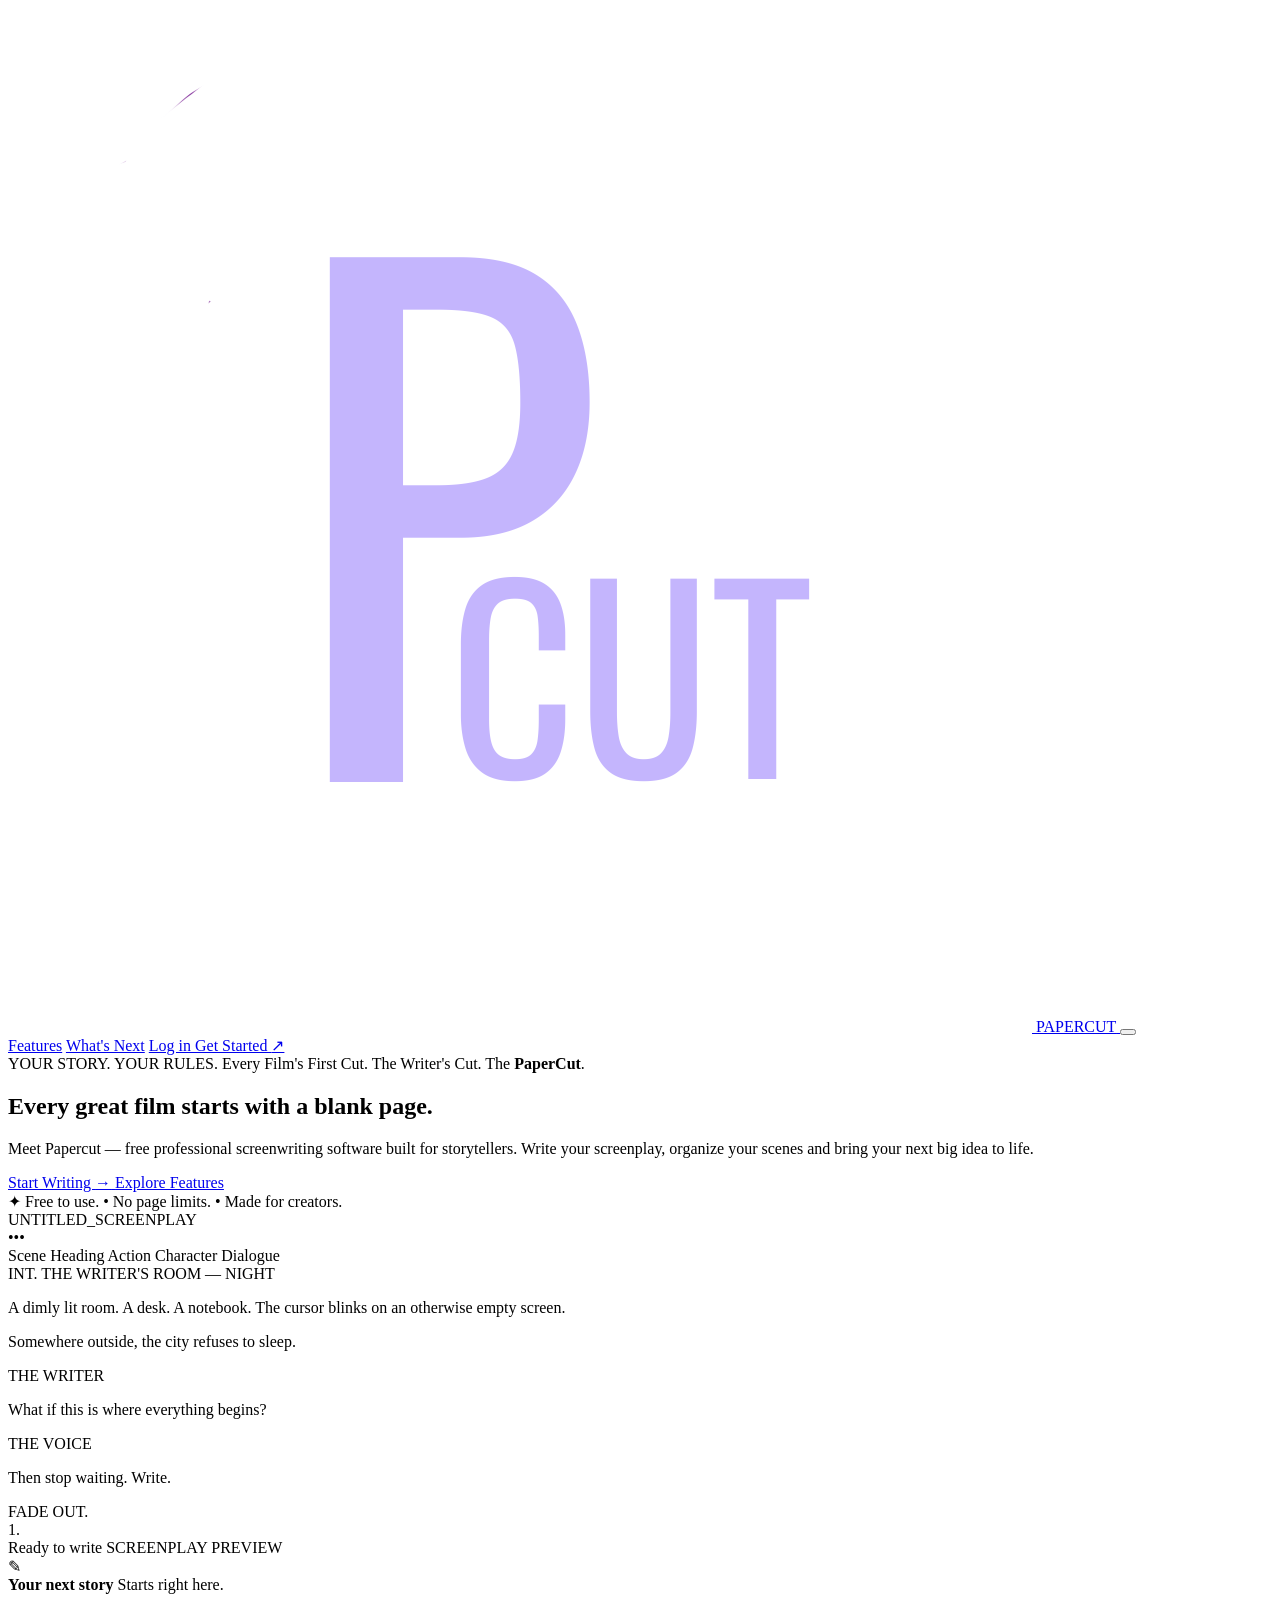
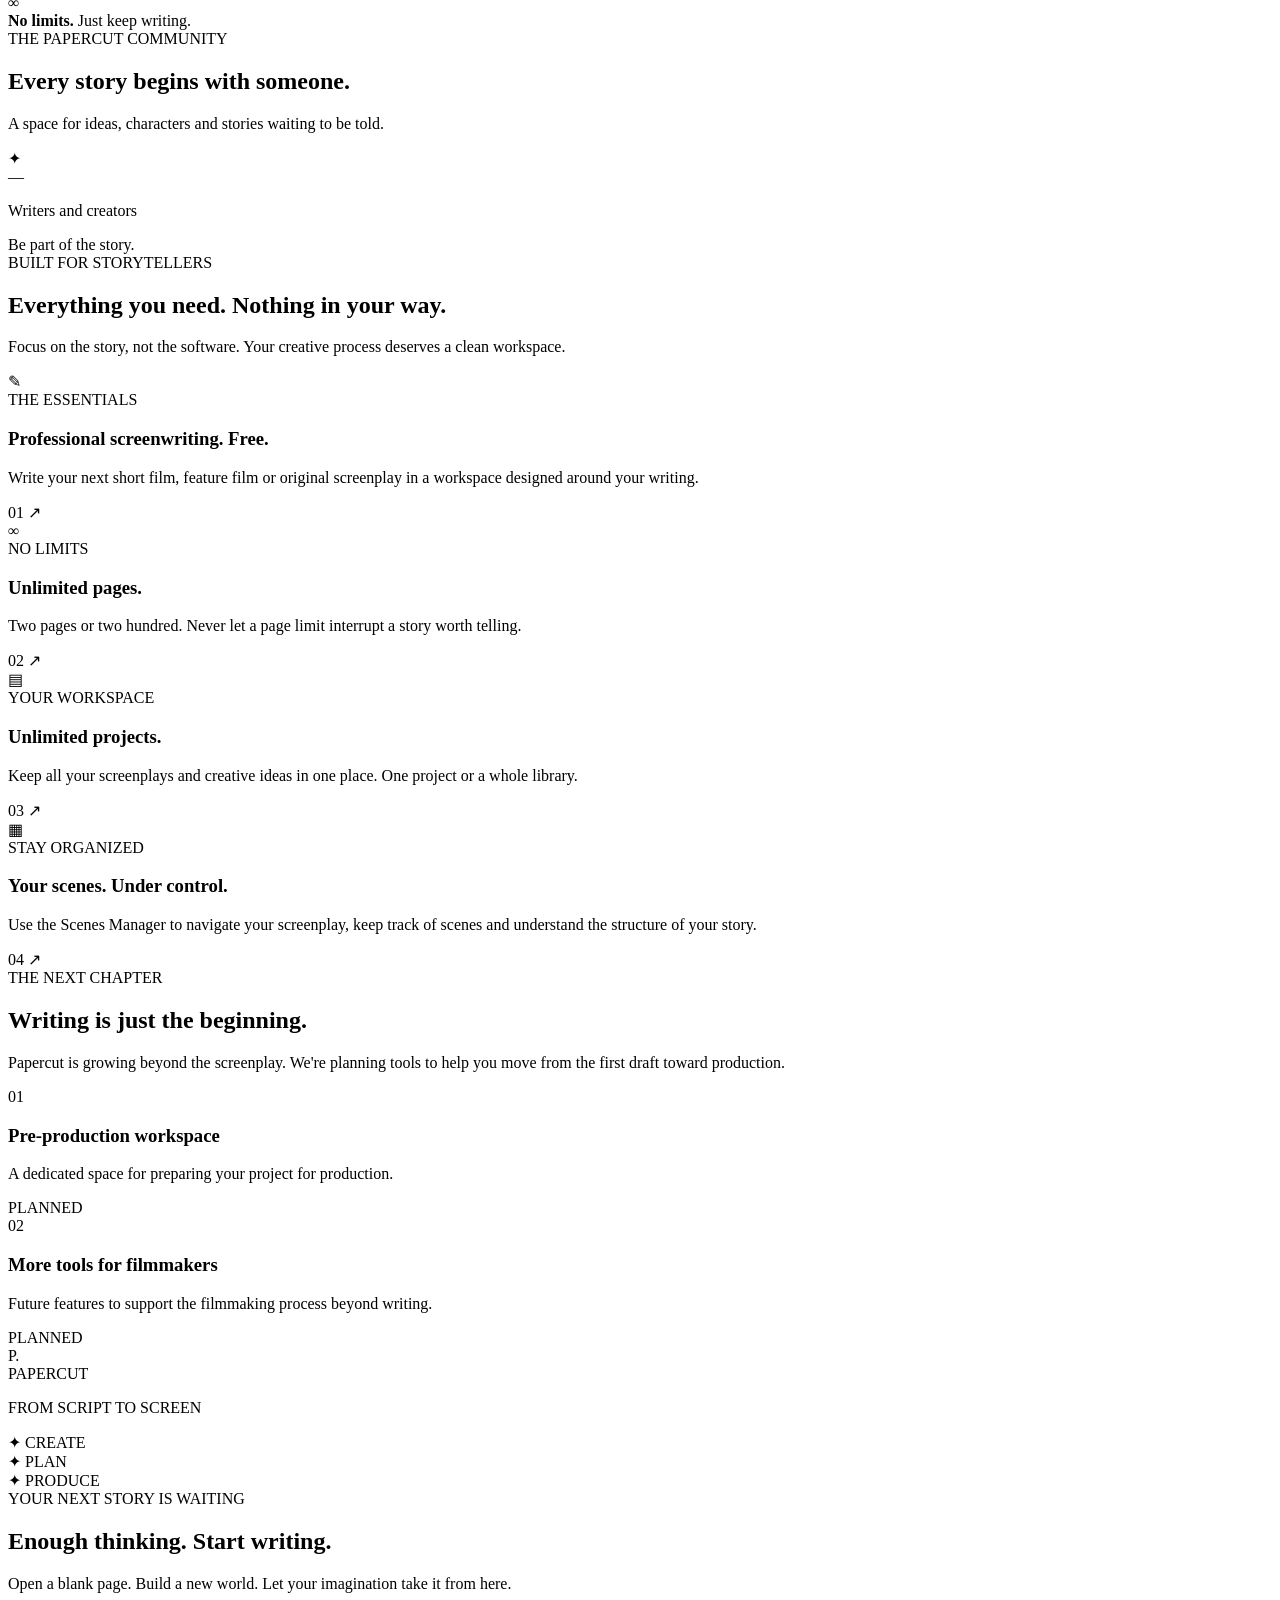
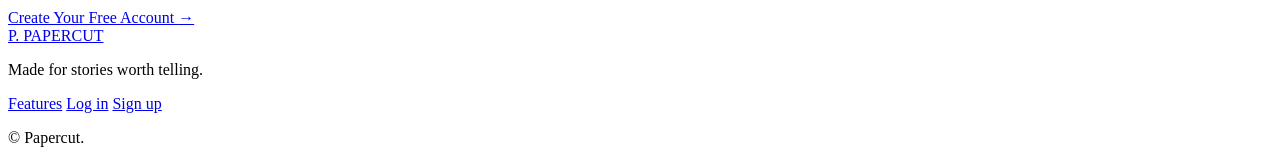
==== index.html @ b3c69310 "Add files via upload" ====
<!DOCTYPE html>
<html lang="en">
<head>
    <meta charset="UTF-8">
    <meta name="viewport" content="width=device-width, initial-scale=1.0">

    <meta name="theme-color" content="#111117">
    <meta name="description"
          content="Papercut is free professional screenwriting software. Write unlimited pages, manage unlimited projects and organize your scenes.">

    <title>PaperCut — Your Story Starts Here</title>

    <link rel="preconnect" href="https://fonts.googleapis.com">
    <link rel="preconnect" href="https://fonts.gstatic.com" crossorigin>
    <link rel="shortcut icon" href="favicon.ico" type="image/x-icon">

    <link href="https://fonts.googleapis.com/css2?family=DM+Sans:wght@400;500;600;700&family=Manrope:wght@400;500;600;700;800&family=Oswald:wght@400;500;600;700&display=swap"
          rel="stylesheet">

    <link rel="stylesheet" href="/papercut/static/style.css">

    <script type="module" src="/papercut/static/js/script.js"></script>
</head>

<body>

    <!-- NAVBAR -->
    <header class="navbar">
        <div class="nav-container">

            <a href="#home" class="brand">
                <!-- LOGO PLACEHOLDER -->
                <span class="brand-logo">
                    <!-- Add your logo here -->
                    <span class="logo-placeholder"><img src="PaperCut.png" alt=""></span>
                </span>

                <span class="brand-name">PAPERCUT</span>
            </a>

            <button class="menu-toggle"
                    id="menuToggle"
                    aria-label="Toggle navigation"
                    aria-expanded="false">
                <span></span>
                <span></span>
                <span></span>
            </button>

            <nav class="nav-links" id="navLinks">
                <a href="#features">Features</a>
                <a href="#upcoming">What's Next</a>

                <a href="/papercut/login.html" class="nav-login">
                    Log in
                </a>

                <a href="/papercut/signup.html" class="btn btn-small btn-primary">
                    Get Started <span>↗</span>
                </a>
            </nav>

        </div>
    </header>


    <main>

        <!-- HERO SECTION -->
        <section class="hero section-container" id="home">

            <div class="hero-content">

                <div class="eyebrow">
                    <span class="status-dot"></span>
                    YOUR STORY. YOUR RULES.
                    <span class="status-dot"></span>
                    Every Film's First Cut. The Writer's Cut. The <b>PaperCut</b>.
                </div>

                <h1>
                    Every great film
                    starts with a
                    <span class="gradient-text">blank page.</span>
                </h1>

                <p class="hero-description">
                    Meet Papercut — free professional screenwriting
                    software built for storytellers. Write your
                    screenplay, organize your scenes and bring your
                    next big idea to life.
                </p>

                <div class="hero-actions">
                    <a href="/papercut/signup.html" class="btn btn-primary btn-large">
                        Start Writing <span>→</span>
                    </a>

                    <a href="#features" class="btn btn-secondary btn-large">
                        Explore Features
                    </a>
                </div>

                <div class="hero-trust">
                    <span class="trust-icon">✦</span>
                    <span>Free to use.</span>
                    <span class="trust-separator">•</span>
                    <span>No page limits.</span>
                    <span class="trust-separator">•</span>
                    <span>Made for creators.</span>
                </div>

            </div>


            <!-- SCREENPLAY PREVIEW -->
            <div class="hero-visual">

                <div class="visual-glow"></div>

                <div class="editor-window">

                    <div class="window-header">
                        <div class="window-controls">
                            <span></span>
                            <span></span>
                            <span></span>
                        </div>

                        <div class="window-title">
                            UNTITLED_SCREENPLAY
                        </div>

                        <div class="window-menu">•••</div>
                    </div>


                    <div class="editor-toolbar">
                        <span class="toolbar-active">Scene Heading</span>
                        <span>Action</span>
                        <span>Character</span>
                        <span>Dialogue</span>
                    </div>


                    <div class="script-page">

                        <div class="script-scene">
                            INT. THE WRITER'S ROOM — NIGHT
                        </div>

                        <p class="script-action">
                            A dimly lit room. A desk. A notebook.
                            The cursor blinks on an otherwise empty
                            screen.
                        </p>

                        <p class="script-action">
                            Somewhere outside, the city refuses to
                            sleep.
                        </p>

                        <div class="script-character">
                            THE WRITER
                        </div>

                        <p class="script-dialogue">
                            What if this is where everything begins?
                        </p>

                        <div class="script-character">
                            THE VOICE
                        </div>

                        <p class="script-dialogue">
                            Then stop waiting. Write.
                        </p>

                        <div class="script-transition">
                            FADE OUT.
                        </div>

                        <div class="page-number">1.</div>

                    </div>


                    <div class="editor-footer">
                        <span><span class="live-dot"></span> Ready to write</span>
                        <span>SCREENPLAY PREVIEW</span>
                    </div>

                </div>


                <div class="floating-note note-top">
                    <span class="note-icon">✎</span>
                    <div>
                        <strong>Your next story</strong>
                        <span>Starts right here.</span>
                    </div>
                </div>

                <div class="floating-note note-bottom">
                    <span class="note-icon">∞</span>
                    <div>
                        <strong>No limits.</strong>
                        <span>Just keep writing.</span>
                    </div>
                </div>

            </div>

        </section>


        <!-- COMMUNITY / USER COUNT -->
        <section class="community-section">
            <div class="section-container community-inner">

                <div class="community-copy">
                    <span class="section-kicker">THE PAPERCUT COMMUNITY</span>
                    <h2>Every story begins with someone.</h2>
                    <p>
                        A space for ideas, characters and stories
                        waiting to be told.
                    </p>
                </div>

                <div class="community-counter">
                    <span class="counter-symbol">✦</span>

                    <div>
                        <div class="counter-number" id="userCount">
                            <span class="counter-placeholder" id="user-count">—</span>
                        </div>

                        <p id="counterLabel">
                            Writers and creators
                        </p>

                        <span class="counter-caption" id="counterCaption">
                            Be part of the story.
                        </span>
                    </div>
                </div>

            </div>
        </section>


        <!-- FEATURES -->
        <section class="features-section section-container" id="features">

            <div class="section-heading">
                <span class="section-kicker">BUILT FOR STORYTELLERS</span>

                <h2>
                    Everything you need.
                    <span class="muted-heading">Nothing in your way.</span>
                </h2>

                <p>
                    Focus on the story, not the software.
                    Your creative process deserves a clean workspace.
                </p>
            </div>


            <div class="features-grid">

                <!-- FEATURE 1 -->
                <article class="feature-card feature-card-large">

                    <div class="feature-icon">✎</div>

                    <span class="feature-tag">THE ESSENTIALS</span>

                    <h3>Professional screenwriting. Free.</h3>

                    <p>
                        Write your next short film, feature film
                        or original screenplay in a workspace
                        designed around your writing.
                    </p>

                    <div class="feature-bottom">
                        <span>01</span>
                        <span class="feature-arrow">↗</span>
                    </div>

                </article>


                <!-- FEATURE 2 -->
                <article class="feature-card">

                    <div class="feature-icon">∞</div>

                    <span class="feature-tag">NO LIMITS</span>

                    <h3>Unlimited pages.</h3>

                    <p>
                        Two pages or two hundred. Never let a page
                        limit interrupt a story worth telling.
                    </p>

                    <div class="feature-bottom">
                        <span>02</span>
                        <span class="feature-arrow">↗</span>
                    </div>

                </article>


                <!-- FEATURE 3 -->
                <article class="feature-card">

                    <div class="feature-icon">▤</div>

                    <span class="feature-tag">YOUR WORKSPACE</span>

                    <h3>Unlimited projects.</h3>

                    <p>
                        Keep all your screenplays and creative ideas
                        in one place. One project or a whole library.
                    </p>

                    <div class="feature-bottom">
                        <span>03</span>
                        <span class="feature-arrow">↗</span>
                    </div>

                </article>


                <!-- FEATURE 4 -->
                <article class="feature-card feature-card-large">

                    <div class="feature-icon">▦</div>

                    <span class="feature-tag">STAY ORGANIZED</span>

                    <h3>Your scenes. Under control.</h3>

                    <p>
                        Use the Scenes Manager to navigate your
                        screenplay, keep track of scenes and
                        understand the structure of your story.
                    </p>

                    <div class="feature-bottom">
                        <span>04</span>
                        <span class="feature-arrow">↗</span>
                    </div>

                </article>

            </div>

        </section>


        <!-- UPCOMING UPDATES -->
        <section class="upcoming-section" id="upcoming">

            <div class="section-container upcoming-inner">

                <div class="upcoming-content">

                    <span class="section-kicker">
                        THE NEXT CHAPTER
                    </span>

                    <h2>
                        Writing is just
                        <span class="gradient-text">the beginning.</span>
                    </h2>

                    <p>
                        Papercut is growing beyond the screenplay.
                        We're planning tools to help you move from
                        the first draft toward production.
                    </p>

                    <div class="upcoming-list">

                        <div class="upcoming-item">
                            <span class="upcoming-item-icon">01</span>

                            <div>
                                <h3>Pre-production workspace</h3>
                                <p>
                                    A dedicated space for preparing
                                    your project for production.
                                </p>
                            </div>

                            <span class="coming-soon">PLANNED</span>
                        </div>


                        <div class="upcoming-item">
                            <span class="upcoming-item-icon">02</span>

                            <div>
                                <h3>More tools for filmmakers</h3>
                                <p>
                                    Future features to support the
                                    filmmaking process beyond writing.
                                </p>
                            </div>

                            <span class="coming-soon">PLANNED</span>
                        </div>

                    </div>

                </div>


                <!-- FUTURE IMAGE / GRAPHIC PLACEHOLDER -->
                <div class="upcoming-visual">

                    <div class="upcoming-orbit orbit-one"></div>
                    <div class="upcoming-orbit orbit-two"></div>

                    <div class="upcoming-center">
                        <!-- Replace this with your own graphic/logo -->
                        <div class="upcoming-logo-placeholder">
                            P.
                        </div>

                        <span>PAPERCUT</span>
                        <p>FROM SCRIPT TO SCREEN</p>
                    </div>

                    <div class="orbit-label orbit-label-top">
                        <span>✦</span> CREATE
                    </div>

                    <div class="orbit-label orbit-label-right">
                        <span>✦</span> PLAN
                    </div>

                    <div class="orbit-label orbit-label-bottom">
                        <span>✦</span> PRODUCE
                    </div>

                </div>

            </div>

        </section>


        <!-- FINAL CTA -->
        <section class="final-cta section-container">

            <div class="cta-card">

                <span class="section-kicker">YOUR NEXT STORY IS WAITING</span>

                <h2>
                    Enough thinking.
                    <span class="gradient-text">Start writing.</span>
                </h2>

                <p>
                    Open a blank page. Build a new world.
                    Let your imagination take it from here.
                </p>

                <a href="/papercut/signup.html" class="btn btn-primary btn-large">
                    Create Your Free Account <span>→</span>
                </a>

            </div>

        </section>

    </main>


    <!-- FOOTER -->
    <footer class="footer">
        <div class="section-container footer-inner">

            <a href="#home" class="footer-brand">
                <span class="footer-logo-placeholder">P.</span>
                <span>PAPERCUT</span>
            </a>

            <p class="footer-copy">
                Made for stories worth telling.
            </p>

            <div class="footer-links">
                <a href="#features">Features</a>
                <a href="/papercut/login.html">Log in</a>
                <a href="/papercut/signup.html">Sign up</a>
            </div>

            <p class="footer-copyright">
                © <span id="currentYear"></span> Papercut.
            </p>

        </div>
    </footer>

</body>
</html>
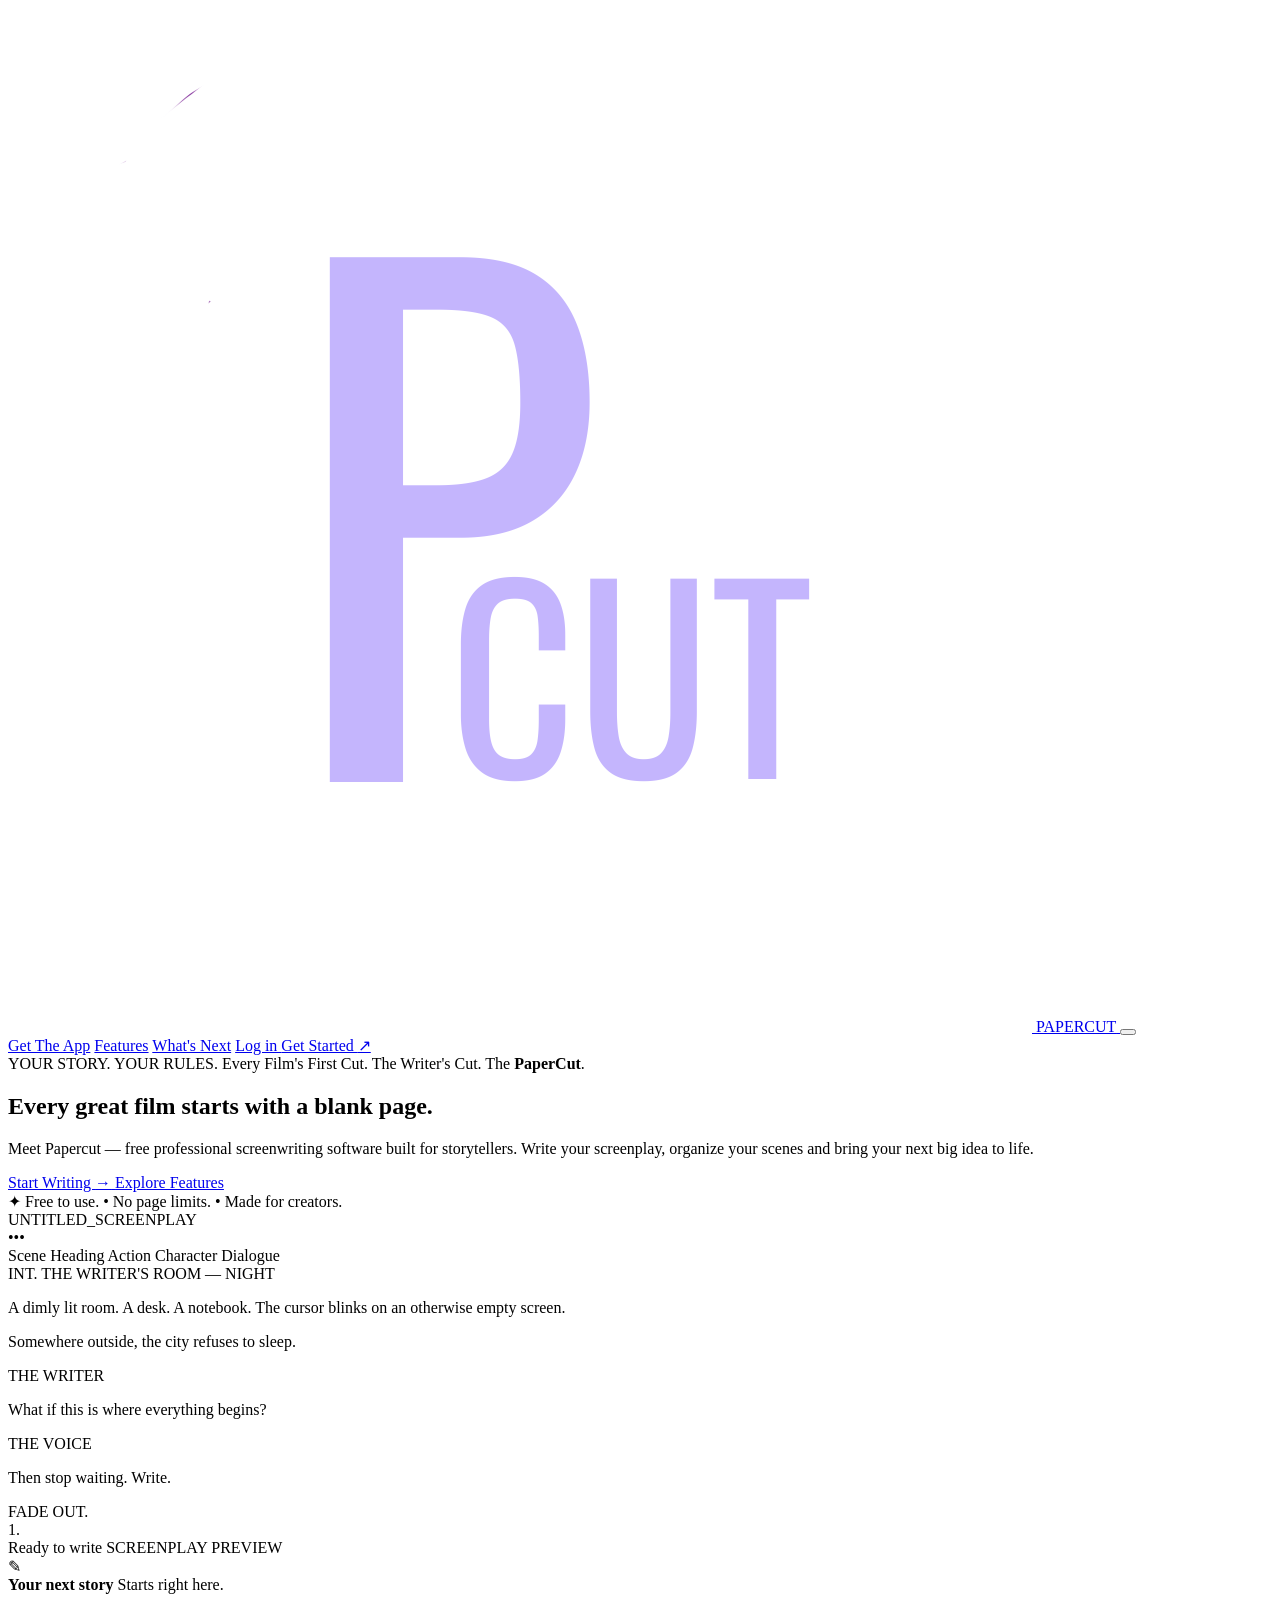
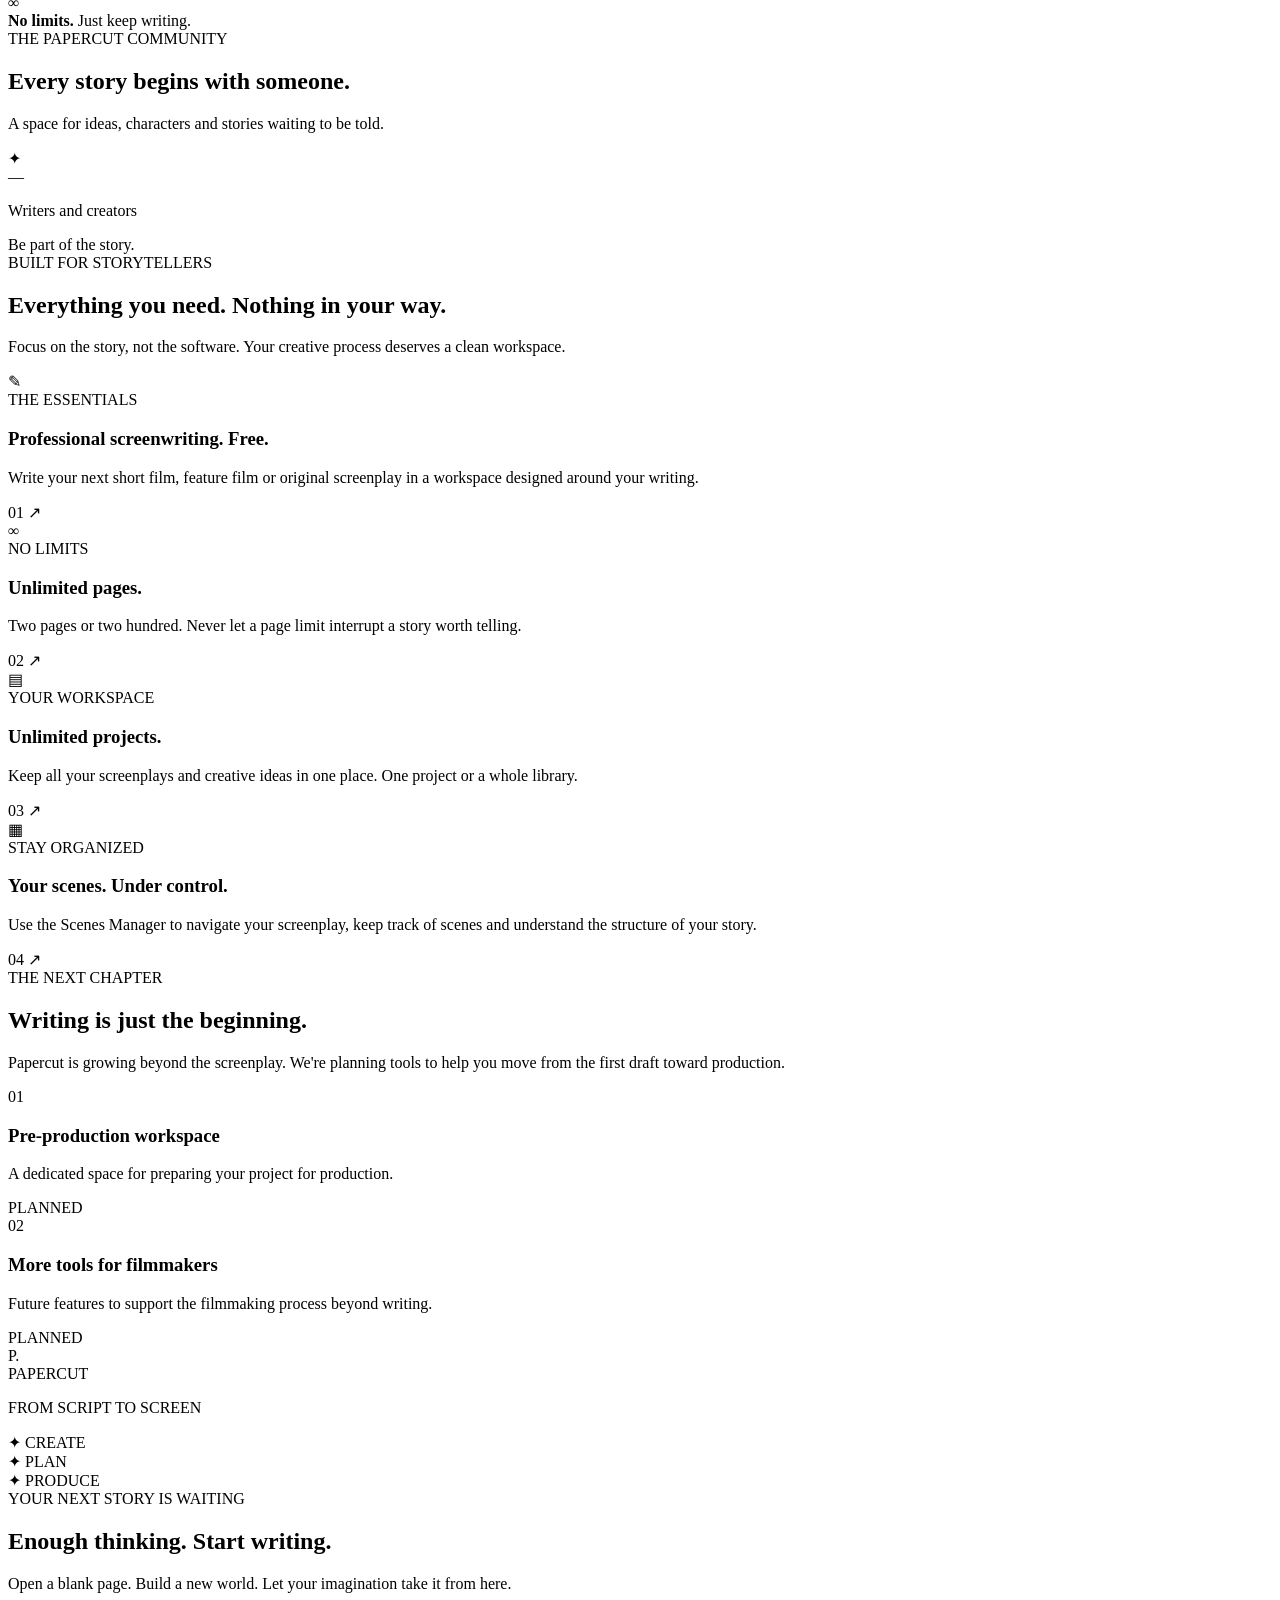
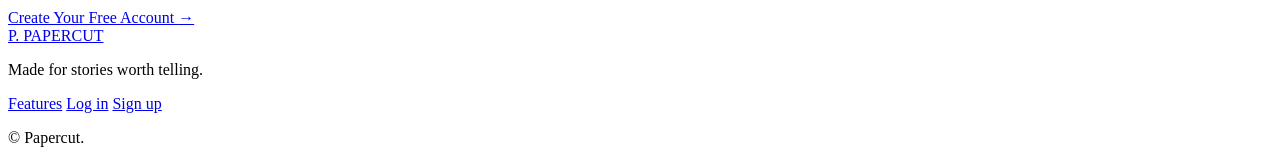
==== commit c4334a64: "Update index.html" ====
--- a/index.html
+++ b/index.html
@@ -49,6 +49,7 @@
             </button>
 
             <nav class="nav-links" id="navLinks">
+                <a href="https://github.com/HemantGOfficial/papercut/releases/download/v1.0.0/PaperCutSetup.exe">Get The App</a>
                 <a href="#features">Features</a>
                 <a href="#upcoming">What's Next</a>
 
@@ -512,4 +513,4 @@
     </footer>
 
 </body>
-</html>+</html>
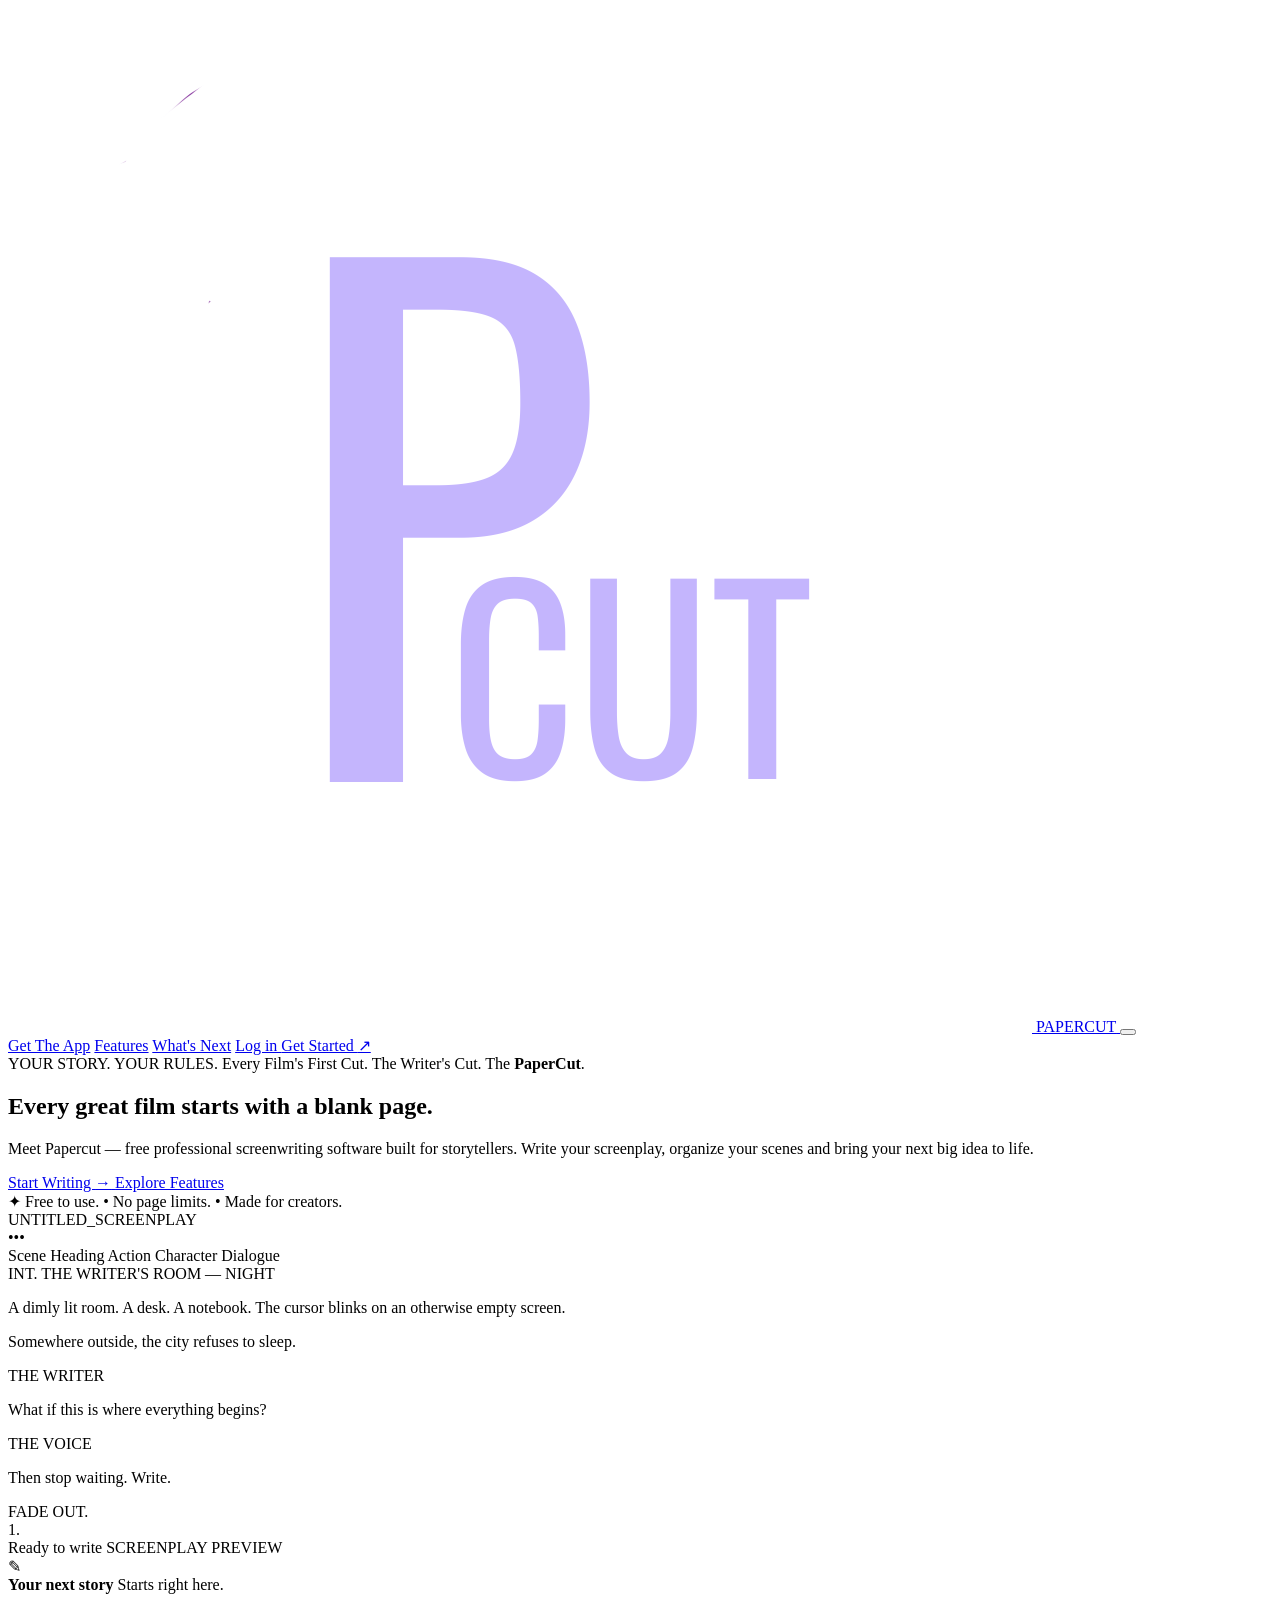
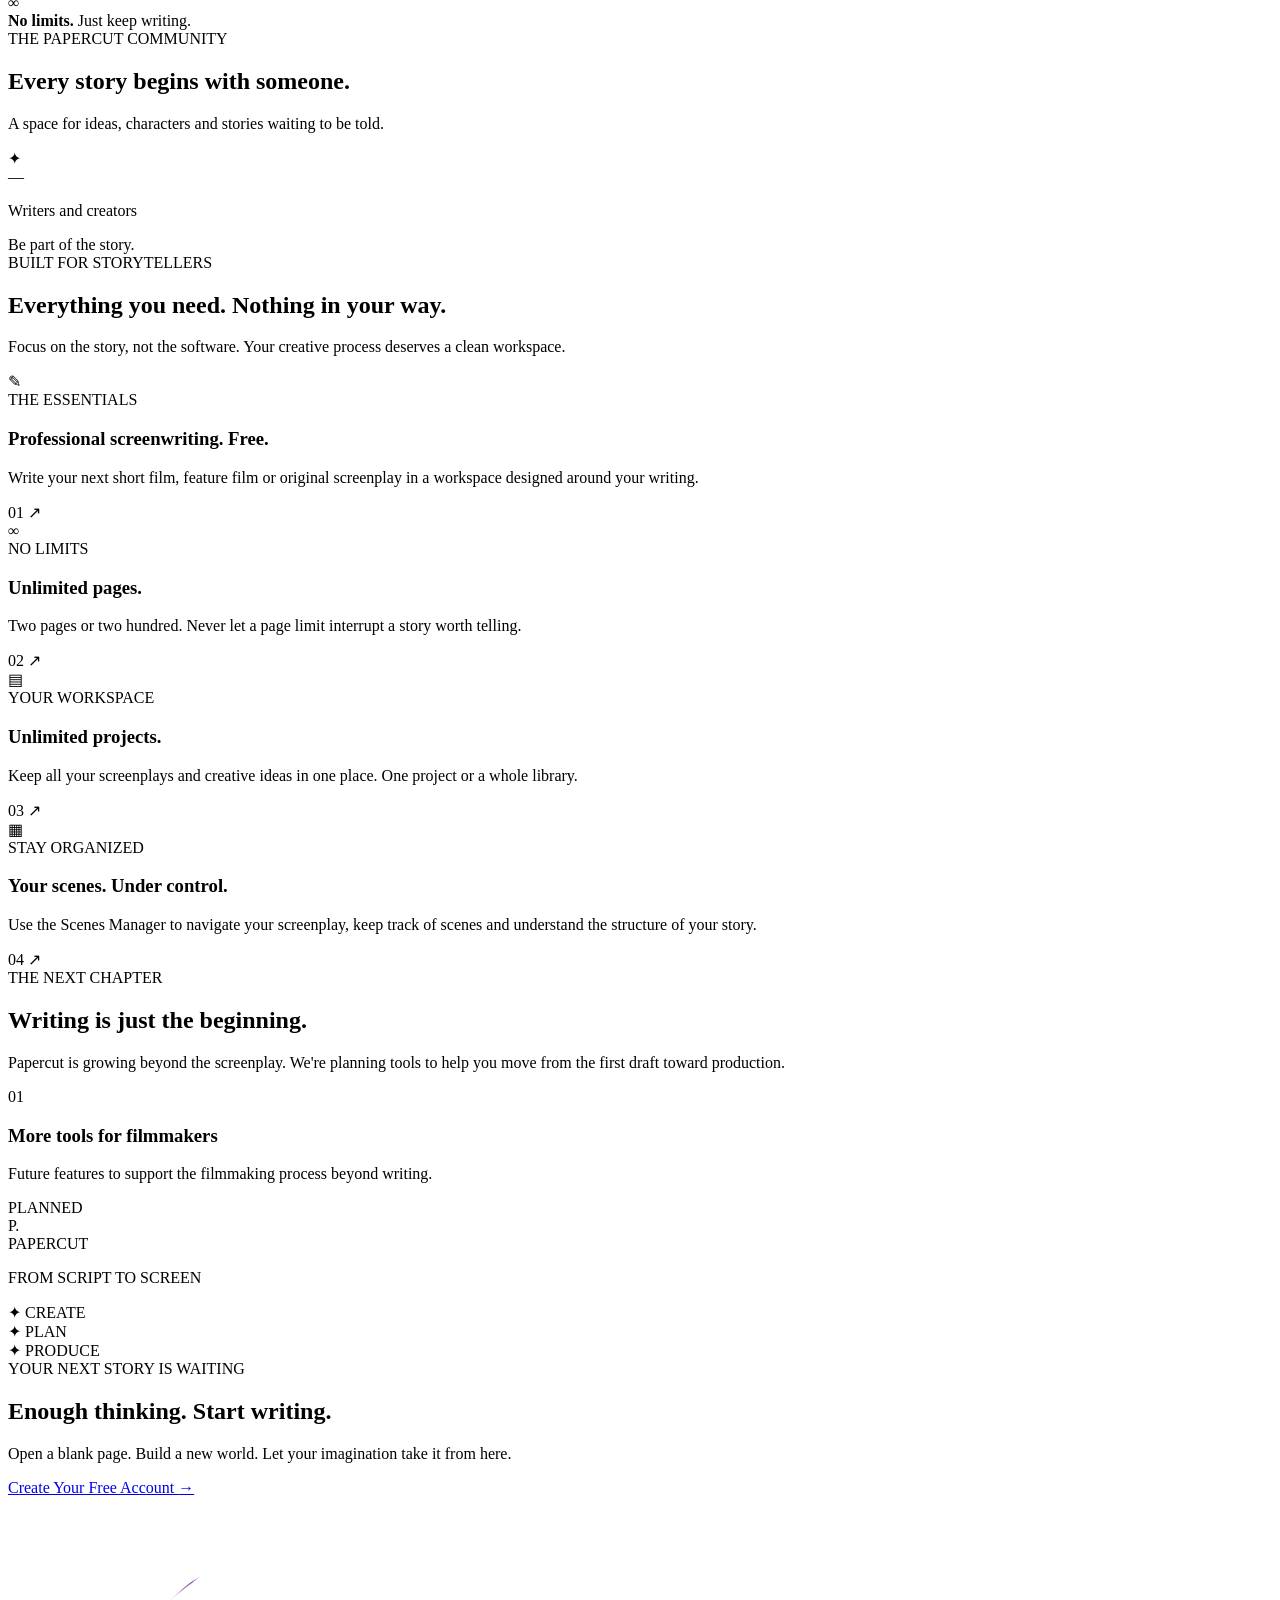
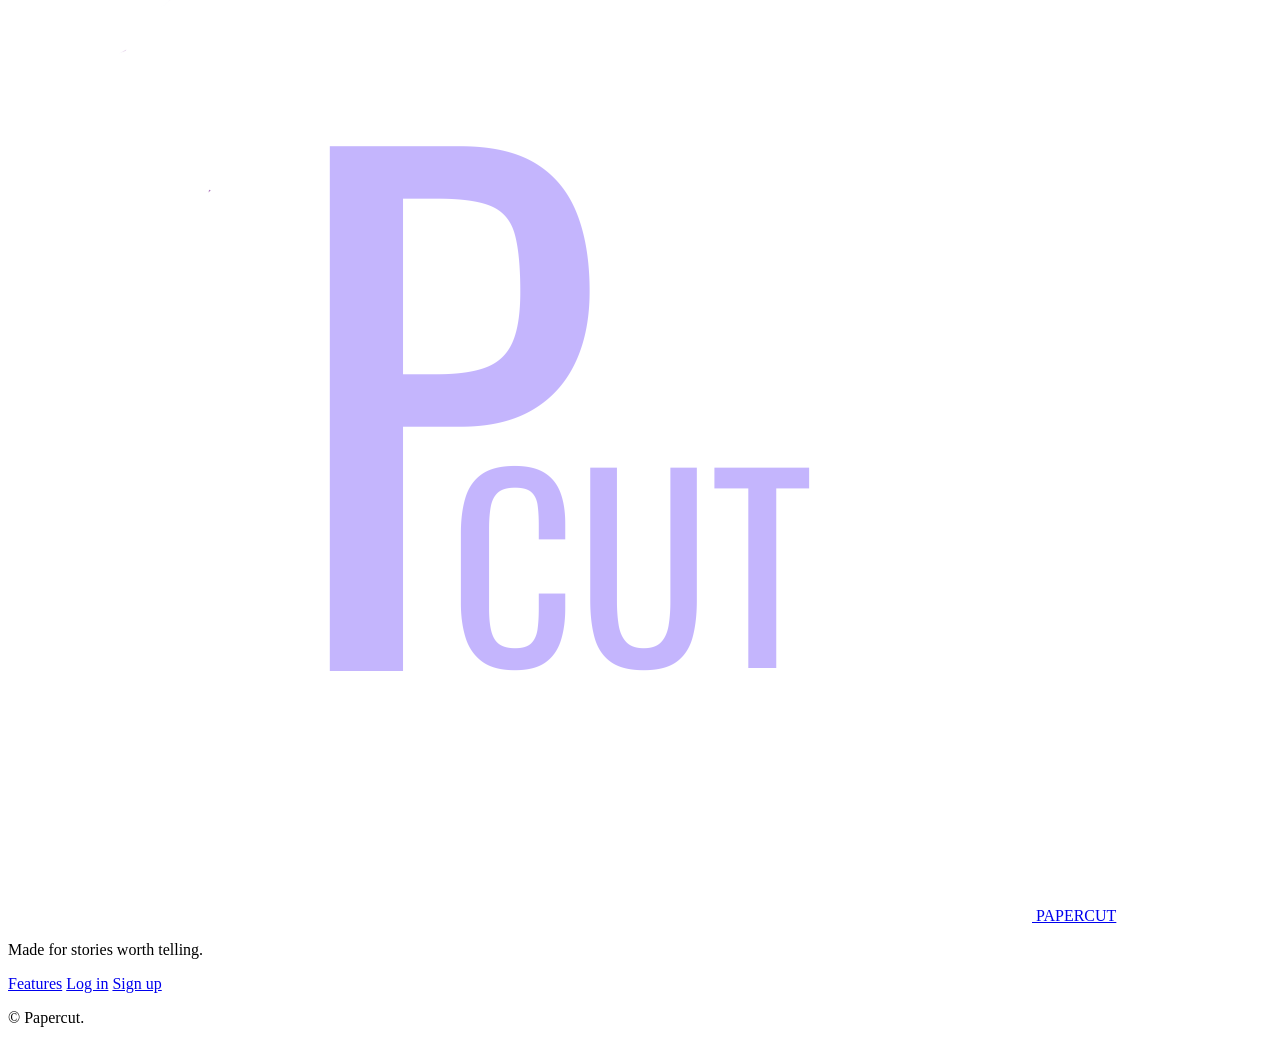
==== commit 2e694251: "Add files via upload" ====
--- a/index.html
+++ b/index.html
@@ -393,21 +393,6 @@
                             <span class="upcoming-item-icon">01</span>
 
                             <div>
-                                <h3>Pre-production workspace</h3>
-                                <p>
-                                    A dedicated space for preparing
-                                    your project for production.
-                                </p>
-                            </div>
-
-                            <span class="coming-soon">PLANNED</span>
-                        </div>
-
-
-                        <div class="upcoming-item">
-                            <span class="upcoming-item-icon">02</span>
-
-                            <div>
                                 <h3>More tools for filmmakers</h3>
                                 <p>
                                     Future features to support the
@@ -491,7 +476,7 @@
         <div class="section-container footer-inner">
 
             <a href="#home" class="footer-brand">
-                <span class="footer-logo-placeholder">P.</span>
+                <span class="footer-logo-placeholder"><img src="PaperCut.png" alt=""></span>
                 <span>PAPERCUT</span>
             </a>
 
@@ -513,4 +498,4 @@
     </footer>
 
 </body>
-</html>
+</html>
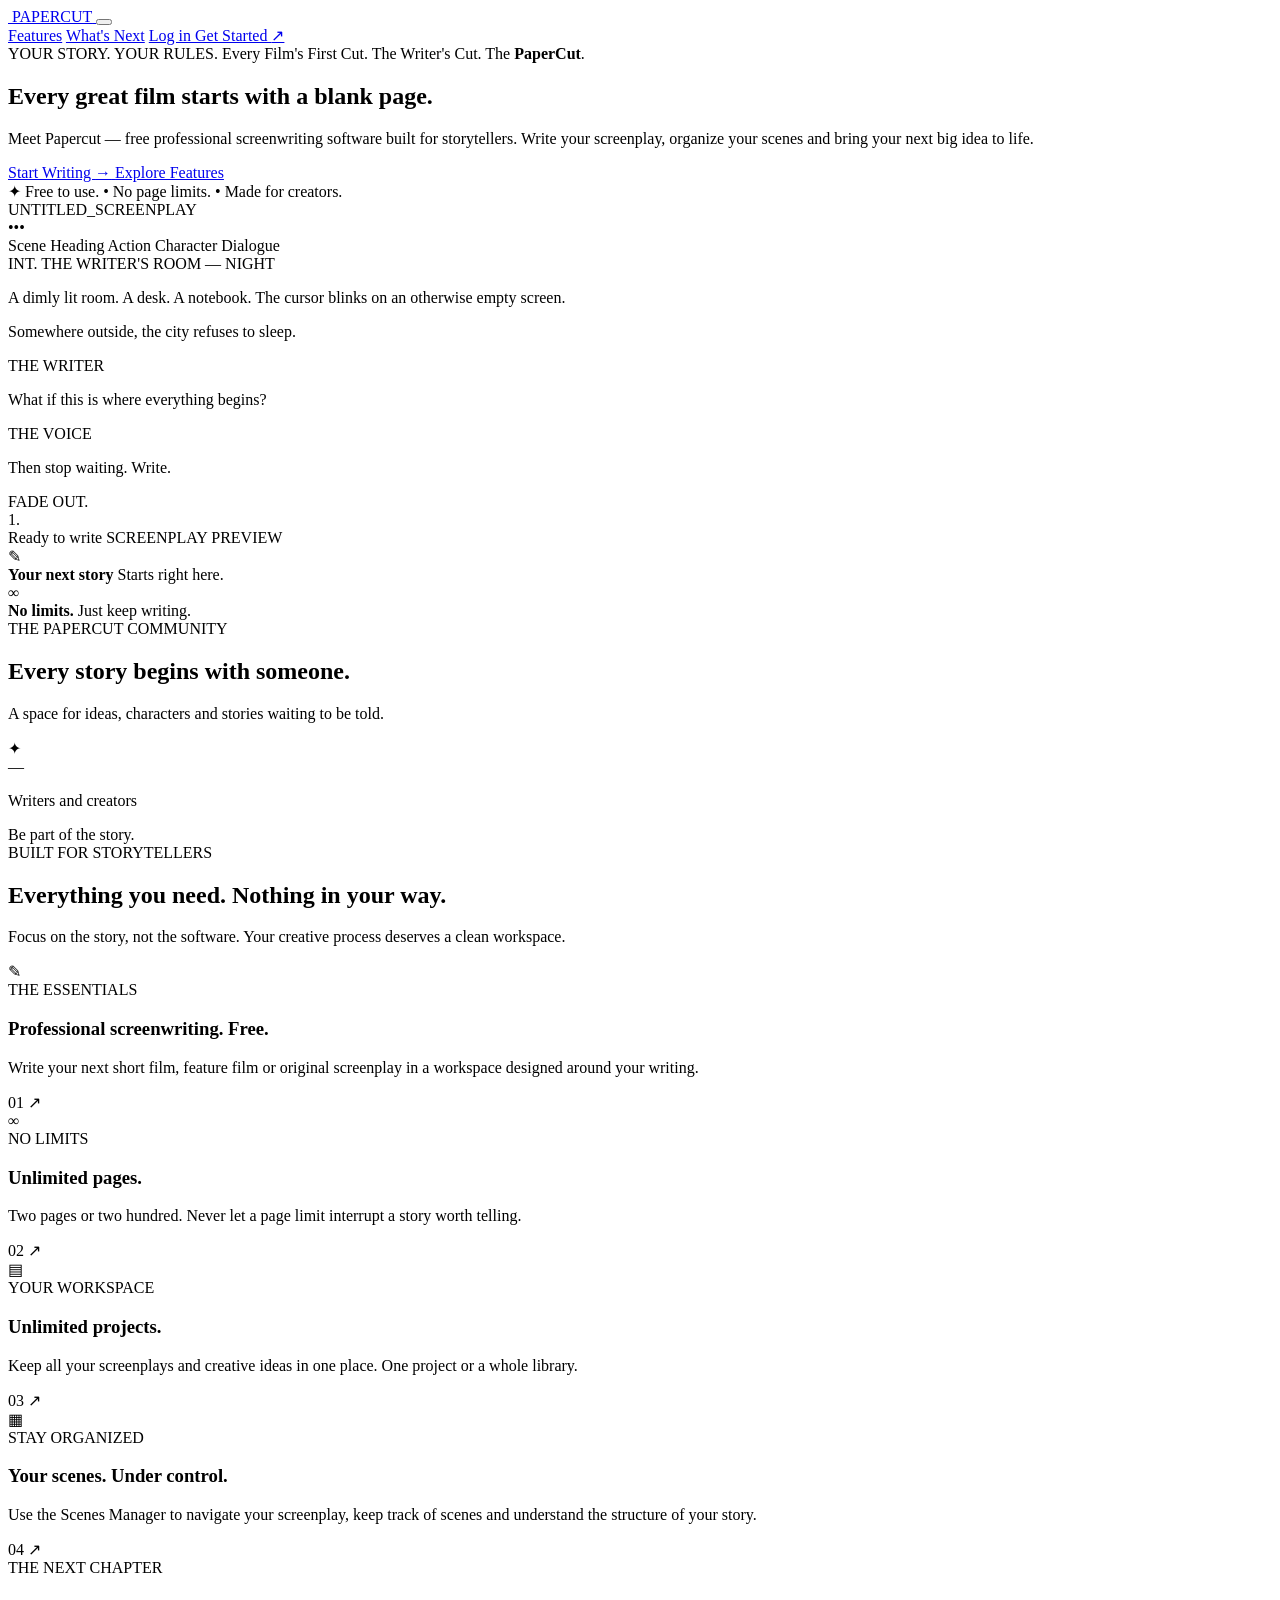
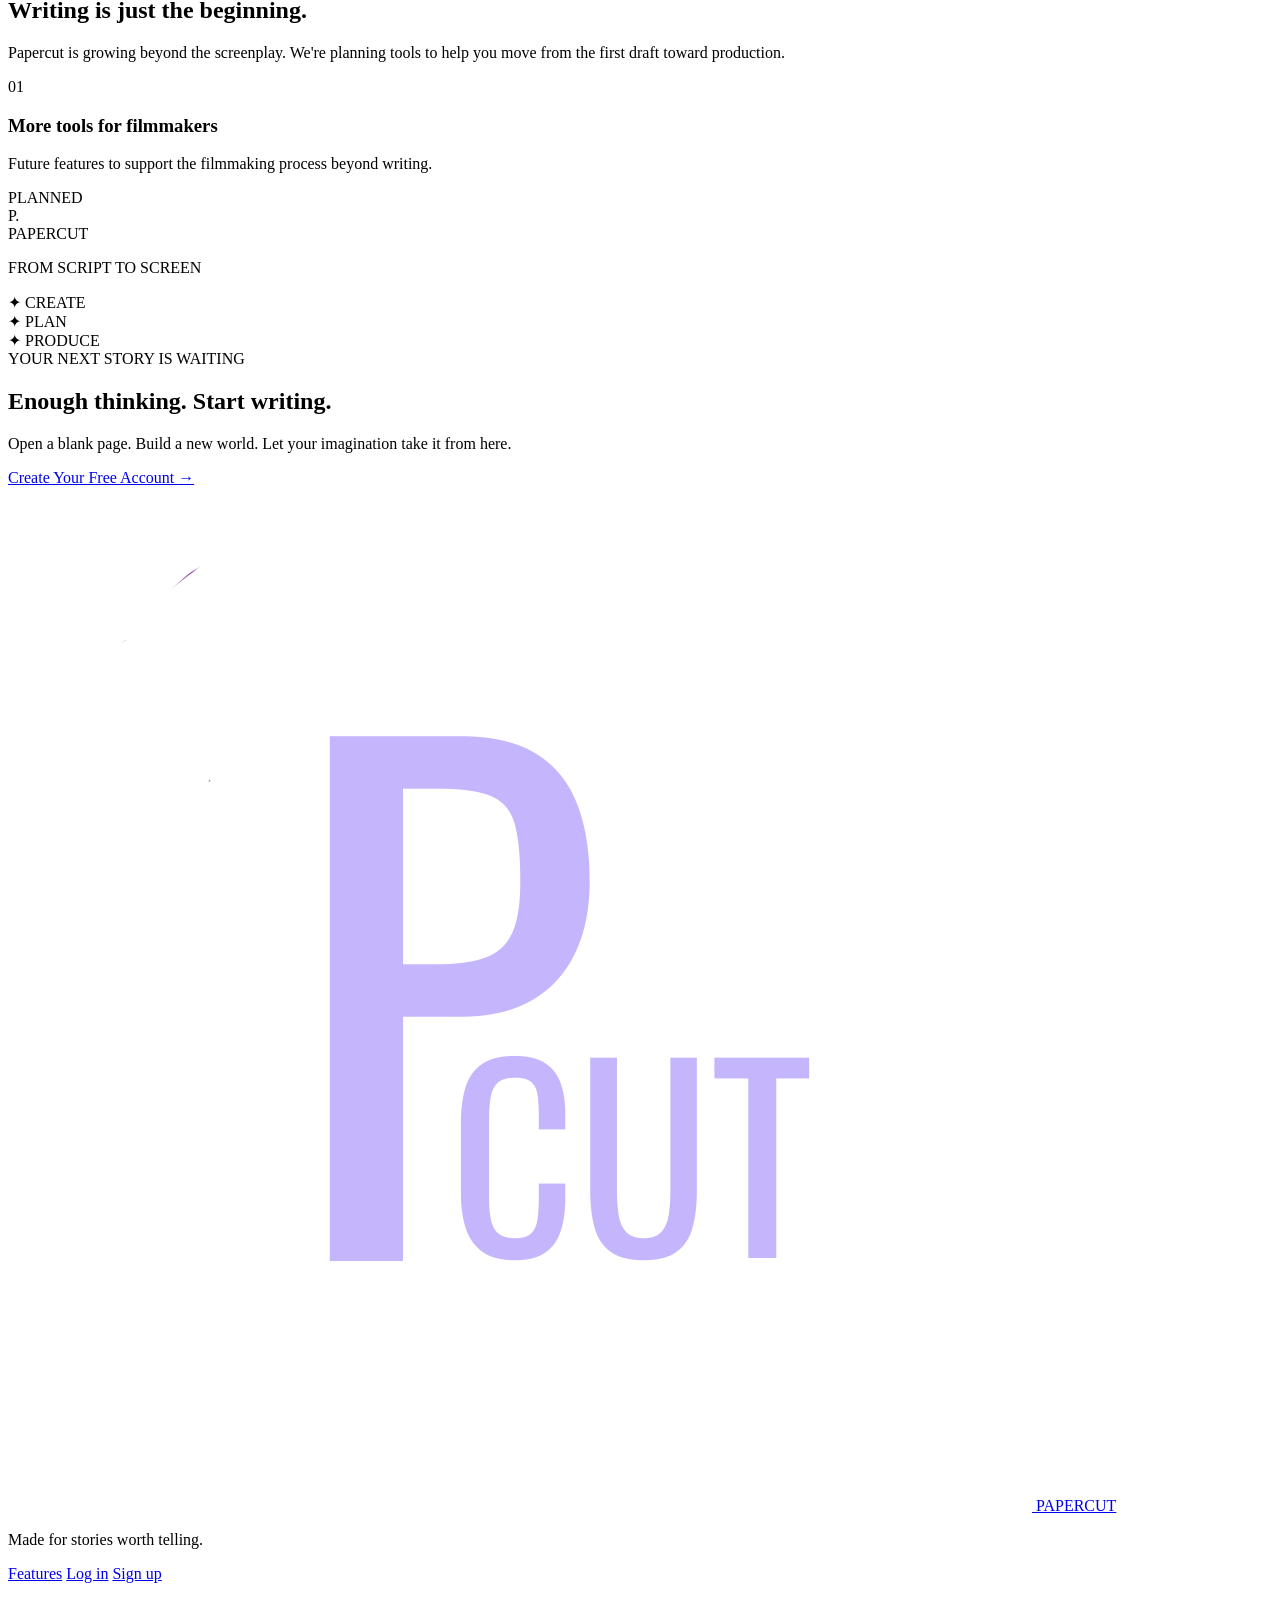
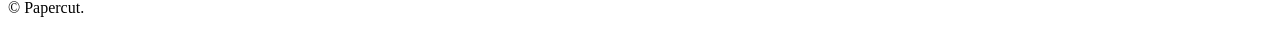
==== commit 7830c3fa: "Add files via upload" ====
--- a/index.html
+++ b/index.html
@@ -33,7 +33,7 @@
                 <!-- LOGO PLACEHOLDER -->
                 <span class="brand-logo">
                     <!-- Add your logo here -->
-                    <span class="logo-placeholder"><img src="PaperCut.png" alt=""></span>
+                    <span class="logo-placeholder"><img src="/papercut/PaperCut.png" alt=""></span>
                 </span>
 
                 <span class="brand-name">PAPERCUT</span>
@@ -49,15 +49,14 @@
             </button>
 
             <nav class="nav-links" id="navLinks">
-                <a href="https://github.com/HemantGOfficial/papercut/releases/download/v1.0.0/PaperCutSetup.exe">Get The App</a>
                 <a href="#features">Features</a>
                 <a href="#upcoming">What's Next</a>
 
-                <a href="/papercut/login.html" class="nav-login">
+                <a href="/papercut/login/" class="nav-login">
                     Log in
                 </a>
 
-                <a href="/papercut/signup.html" class="btn btn-small btn-primary">
+                <a href="/papercut/signup/" class="btn btn-small btn-primary">
                     Get Started <span>↗</span>
                 </a>
             </nav>
@@ -94,7 +93,7 @@
                 </p>
 
                 <div class="hero-actions">
-                    <a href="/papercut/signup.html" class="btn btn-primary btn-large">
+                    <a href="/papercut/signup/" class="btn btn-primary btn-large">
                         Start Writing <span>→</span>
                     </a>
 
@@ -460,7 +459,7 @@
                     Let your imagination take it from here.
                 </p>
 
-                <a href="/papercut/signup.html" class="btn btn-primary btn-large">
+                <a href="/papercut/signup/" class="btn btn-primary btn-large">
                     Create Your Free Account <span>→</span>
                 </a>
 
@@ -486,8 +485,8 @@
 
             <div class="footer-links">
                 <a href="#features">Features</a>
-                <a href="/papercut/login.html">Log in</a>
-                <a href="/papercut/signup.html">Sign up</a>
+                <a href="/papercut/login/">Log in</a>
+                <a href="/papercut/signup/">Sign up</a>
             </div>
 
             <p class="footer-copyright">
